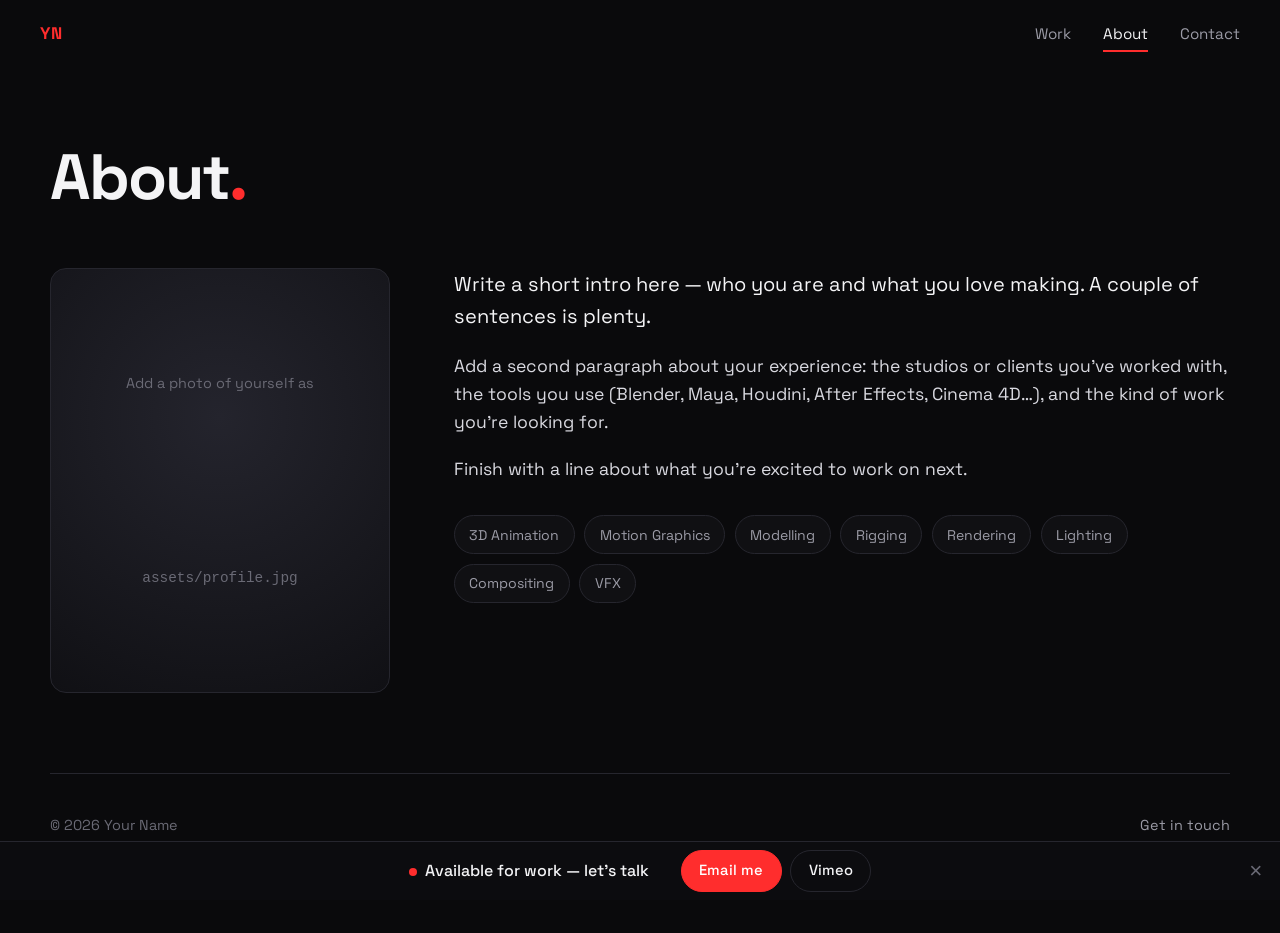
==== about.html @ b425b4e5 "initial push" ====
<!DOCTYPE html>
<html lang="en">
<head>
  <meta charset="UTF-8" />
  <meta name="viewport" content="width=device-width, initial-scale=1.0" />
  <title>About — Your Name</title>
  <meta name="description" content="About me — animation, motion graphics, modelling, rigging and rendering." />
  <link rel="icon" href="assets/favicon.svg" type="image/svg+xml" />
  <link rel="preconnect" href="https://fonts.googleapis.com" />
  <link rel="preconnect" href="https://fonts.gstatic.com" crossorigin />
  <link href="https://fonts.googleapis.com/css2?family=Space+Grotesk:wght@400;500;700&display=swap" rel="stylesheet" />
  <link rel="stylesheet" href="css/styles.css" />
</head>
<body>

  <nav class="nav scrolled">
    <a class="nav__brand" href="index.html"><span data-site="initials">KD</span></a>
    <div class="nav__links">
      <a href="index.html#work">Work</a>
      <a href="about.html" aria-current="page">About</a>
      <a href="contact.html">Contact</a>
    </div>
  </nav>

  <main>
    <section class="page wrap">
      <h1 class="page__title">About<span>.</span></h1>

      <div class="about">
        <div class="about__photo" id="about-photo">
          <div class="fallback">Add a photo of yourself as <code>assets/profile.jpg</code></div>
        </div>
        <div class="about__body" id="about-body">
          <!-- paragraphs + skills injected from content.js -->
        </div>
      </div>
    </section>

    <footer class="footer wrap">
      <span>© <span data-site="year" data-year="2026">2026</span> <span data-site="name">Your Name</span></span>
      <a data-site="email" data-label="Get in touch" href="#">Get in touch</a>
    </footer>
  </main>

  <!-- Sticky contact banner -->
  <div class="cbanner" id="cbanner">
    <span class="cbanner__msg"><span class="dot"></span>Available for work — let's talk</span>
    <div class="cbanner__actions">
      <a class="primary" data-site="email" data-label="Email me" href="#">Email me</a>
      <a data-social="vimeo" href="#" target="_blank" rel="noopener" hidden>Vimeo</a>
      <a data-social="instagram" href="#" target="_blank" rel="noopener" hidden>Instagram</a>
      <a data-social="linkedin" href="#" target="_blank" rel="noopener" hidden>LinkedIn</a>
    </div>
    <button class="cbanner__close" aria-label="Dismiss banner">&times;</button>
  </div>

  <script src="content.js"></script>
  <script src="js/main.js"></script>
</body>
</html>
---- css/styles.css ----
/* ============================================================================
   kd-website — original stylesheet
   Dark, cinematic portfolio theme built to make video pop.
   ========================================================================== */

/* ---- Design tokens -------------------------------------------------------- */
:root {
  --bg:        #0a0a0c;
  --bg-soft:   #101013;
  --card:      #141418;
  --card-hover:#191920;
  --border:    #26262e;
  --text:      #f4f4f6;
  --muted:     #9b9ba6;
  --faint:     #6a6a75;
  --accent:    #ff2d2d;   /* the signature red */
  --accent-2:  #ff5a4d;
  --radius:    16px;
  --maxw:      1180px;
  --banner-h:  56px;
  --font:      "Space Grotesk", system-ui, -apple-system, "Segoe UI", Roboto, sans-serif;
}

/* ---- Reset ---------------------------------------------------------------- */
*,
*::before,
*::after { box-sizing: border-box; }

html { scroll-behavior: smooth; }

/* hidden must always win, even over display:flex/grid rules below */
[hidden] { display: none !important; }

body {
  margin: 0;
  font-family: var(--font);
  background: var(--bg);
  color: var(--text);
  line-height: 1.6;
  -webkit-font-smoothing: antialiased;
  overflow-x: hidden;
  /* room for the fixed contact banner */
  padding-bottom: var(--banner-h);
}
body.banner-hidden { padding-bottom: 0; }

img { max-width: 100%; display: block; }

a { color: inherit; text-decoration: none; }

::selection { background: var(--accent); color: #fff; }

.wrap { width: min(100% - 2.5rem, var(--maxw)); margin-inline: auto; }

/* ---- Top navigation ------------------------------------------------------- */
.nav {
  position: fixed;
  inset: 0 0 auto 0;
  z-index: 40;
  display: flex;
  align-items: center;
  justify-content: space-between;
  padding: 1.1rem clamp(1.25rem, 4vw, 2.5rem);
  transition: background .3s ease, backdrop-filter .3s ease, border-color .3s ease;
  border-bottom: 1px solid transparent;
}
.nav.scrolled {
  background: rgba(10, 10, 12, .72);
  backdrop-filter: blur(14px);
  -webkit-backdrop-filter: blur(14px);
  border-bottom-color: var(--border);
}
.nav__brand {
  font-weight: 700;
  letter-spacing: .04em;
  font-size: 1.05rem;
}
.nav__brand span { color: var(--accent); }
.nav__links { display: flex; gap: clamp(1rem, 3vw, 2rem); }
.nav__links a {
  font-size: .95rem;
  color: var(--muted);
  position: relative;
  padding: .25rem 0;
  transition: color .2s ease;
}
.nav__links a::after {
  content: "";
  position: absolute;
  left: 0; bottom: -2px;
  width: 100%; height: 2px;
  background: var(--accent);
  transform: scaleX(0);
  transform-origin: left;
  transition: transform .25s ease;
}
.nav__links a:hover,
.nav__links a[aria-current="page"] { color: var(--text); }
.nav__links a:hover::after,
.nav__links a[aria-current="page"]::after { transform: scaleX(1); }

/* ---- Hero ----------------------------------------------------------------- */
.hero {
  position: relative;
  min-height: 88vh;              /* < 100vh so the work below "peeks" up */
  display: grid;
  place-items: center;
  text-align: center;
  padding: 6rem 1.25rem 4rem;
  overflow: hidden;
}
/* soft cinematic glow behind the name */
.hero::before {
  content: "";
  position: absolute;
  inset: 0;
  background:
    radial-gradient(60% 55% at 50% 38%, rgba(255, 45, 45, .16), transparent 70%),
    radial-gradient(90% 90% at 50% 10%, rgba(60, 70, 120, .18), transparent 60%);
  pointer-events: none;
}
/* fade the bottom into the page so videos emerge */
.hero::after {
  content: "";
  position: absolute;
  left: 0; right: 0; bottom: 0;
  height: 22vh;
  background: linear-gradient(to bottom, transparent, var(--bg));
  pointer-events: none;
}
.hero__inner { position: relative; z-index: 2; }
.hero__name {
  margin: 0;
  font-weight: 700;
  letter-spacing: -0.03em;
  line-height: .95;
  font-size: clamp(3.2rem, 13vw, 9.5rem);
  background: linear-gradient(180deg, #ffffff 0%, #c9c9d4 100%);
  -webkit-background-clip: text;
  background-clip: text;
  color: transparent;
}
.hero__tag {
  margin: 1.4rem auto 0;
  max-width: 40ch;
  font-size: clamp(1.05rem, 2.6vw, 1.6rem);
  font-weight: 400;
  color: var(--muted);
}

/* big red scroll arrow */
.scroll-cue {
  position: absolute;
  left: 50%;
  bottom: clamp(1.5rem, 6vh, 3rem);
  transform: translateX(-50%);
  z-index: 3;
  display: grid;
  place-items: center;
  width: 64px; height: 64px;
  color: var(--accent);
  animation: bob 1.6s ease-in-out infinite;
}
.scroll-cue svg { width: 100%; height: 100%; filter: drop-shadow(0 0 14px rgba(255, 45, 45, .55)); }
.scroll-cue:hover { color: var(--accent-2); }
@keyframes bob {
  0%, 100% { transform: translate(-50%, 0); }
  50%      { transform: translate(-50%, 12px); }
}

/* ---- Section heading ------------------------------------------------------ */
.section-head {
  display: flex;
  align-items: baseline;
  gap: 1rem;
  margin: 0 0 2.5rem;
}
.section-head h2 {
  margin: 0;
  font-size: clamp(1.4rem, 4vw, 2.1rem);
  font-weight: 700;
  letter-spacing: -0.01em;
}
.section-head .count { color: var(--faint); font-size: 1rem; }

/* ---- Work / reel feed ----------------------------------------------------- */
.work { padding: clamp(2rem, 6vh, 4rem) 0 5rem; }

.feed {
  display: flex;
  flex-direction: column;
  gap: clamp(3rem, 8vh, 6rem);
}

.reel {
  display: grid;
  grid-template-columns: minmax(0, 1.5fr) minmax(0, 1fr);
  gap: clamp(1.5rem, 4vw, 3.5rem);
  align-items: center;
}
.reel.alt .reel__media { order: 2; }   /* alternate sides for rhythm */

.reel__media {
  position: relative;
  width: 100%;
  border-radius: var(--radius);
  overflow: hidden;
  background: var(--card);
  border: 1px solid var(--border);
  box-shadow: 0 24px 60px -30px rgba(0, 0, 0, .8);
  cursor: pointer;
  transition: transform .35s ease, border-color .35s ease, box-shadow .35s ease;
}
.reel__media:hover {
  transform: translateY(-4px);
  border-color: #3a3a46;
  box-shadow: 0 34px 70px -28px rgba(0, 0, 0, .9);
}
/* aspect ratios per orientation */
.reel__frame { position: relative; width: 100%; }
.is-landscape .reel__frame { aspect-ratio: 16 / 9; }
.is-square    .reel__frame { aspect-ratio: 1 / 1; }
.is-portrait  .reel__frame { aspect-ratio: 9 / 16; }
/* keep tall videos from dominating */
.is-portrait  .reel__media { max-width: 400px; }
.is-portrait.reel { align-items: center; }

.reel__frame iframe,
.reel__frame .placeholder {
  position: absolute;
  inset: 0;
  width: 100%;
  height: 100%;
  border: 0;
}
.placeholder {
  display: grid;
  place-items: center;
  background:
    radial-gradient(circle at 50% 40%, #22222b, #0f0f13);
  color: var(--faint);
}
.placeholder svg { width: 46px; height: 46px; opacity: .5; }

/* little "play with sound" hint */
.reel__media .sound-hint {
  position: absolute;
  right: 12px; bottom: 12px;
  z-index: 3;
  display: inline-flex;
  align-items: center;
  gap: .4rem;
  padding: .4rem .7rem;
  font-size: .8rem;
  color: #fff;
  background: rgba(0, 0, 0, .55);
  border: 1px solid rgba(255, 255, 255, .18);
  border-radius: 999px;
  backdrop-filter: blur(6px);
  opacity: 0;
  transition: opacity .25s ease;
  pointer-events: none;
}
.reel__media:hover .sound-hint { opacity: 1; }

.reel__text .kicker {
  display: inline-block;
  font-size: .78rem;
  letter-spacing: .16em;
  text-transform: uppercase;
  color: var(--accent);
  margin-bottom: .6rem;
}
.reel__text h3 {
  margin: 0 0 .6rem;
  font-size: clamp(1.3rem, 3vw, 1.9rem);
  font-weight: 700;
  letter-spacing: -0.01em;
}
.reel__text p { margin: 0; color: var(--muted); font-size: 1.02rem; }

/* ---- Generic page content (about / contact) ------------------------------- */
.page { padding: clamp(7rem, 14vh, 10rem) 0 5rem; }
.page__title {
  font-size: clamp(2.2rem, 7vw, 4rem);
  font-weight: 700;
  letter-spacing: -0.03em;
  margin: 0 0 2.5rem;
}
.page__title span { color: var(--accent); }

/* About layout */
.about {
  display: grid;
  grid-template-columns: minmax(0, 340px) minmax(0, 1fr);
  gap: clamp(2rem, 5vw, 4.5rem);
  align-items: start;
}
.about__photo {
  border-radius: var(--radius);
  overflow: hidden;
  border: 1px solid var(--border);
  background:
    radial-gradient(circle at 50% 35%, #24242d, #101014);
  aspect-ratio: 4 / 5;
}
.about__photo img { width: 100%; height: 100%; object-fit: cover; }
.about__photo .fallback {
  width: 100%; height: 100%;
  display: grid; place-items: center;
  color: var(--faint); text-align: center; padding: 1rem; font-size: .9rem;
}
.about__body p { font-size: 1.1rem; color: #d9d9e0; margin: 0 0 1.2rem; }
.about__body p:first-child { font-size: 1.25rem; color: var(--text); }

.tags { display: flex; flex-wrap: wrap; gap: .6rem; margin-top: 2rem; }
.tag {
  font-size: .88rem;
  padding: .45rem .9rem;
  border: 1px solid var(--border);
  border-radius: 999px;
  color: var(--muted);
  background: var(--bg-soft);
}

/* Contact page */
.contact-grid {
  display: grid;
  grid-template-columns: minmax(0, 1fr) minmax(0, 1fr);
  gap: clamp(2rem, 5vw, 4rem);
  align-items: start;
}
.contact-lead { font-size: 1.25rem; color: #d9d9e0; max-width: 40ch; }
.contact-list { list-style: none; padding: 0; margin: 2rem 0 0; display: grid; gap: 1rem; }
.contact-list a {
  display: flex;
  align-items: center;
  justify-content: space-between;
  gap: 1rem;
  padding: 1.1rem 1.3rem;
  border: 1px solid var(--border);
  border-radius: var(--radius);
  background: var(--card);
  font-size: 1.05rem;
  transition: border-color .25s ease, background .25s ease, transform .25s ease;
}
.contact-list a:hover {
  border-color: var(--accent);
  background: var(--card-hover);
  transform: translateX(4px);
}
.contact-list .arrow { color: var(--accent); }
.contact-email-big {
  display: inline-block;
  margin-top: .5rem;
  font-size: clamp(1.4rem, 4vw, 2.4rem);
  font-weight: 700;
  letter-spacing: -0.02em;
  color: var(--text);
  border-bottom: 3px solid var(--accent);
  padding-bottom: .2rem;
}

/* ---- Sticky contact banner ------------------------------------------------ */
.cbanner {
  position: fixed;
  inset: auto 0 0 0;
  z-index: 50;
  min-height: var(--banner-h);
  display: flex;
  align-items: center;
  justify-content: center;
  gap: clamp(.75rem, 3vw, 2rem);
  flex-wrap: wrap;
  padding: .5rem clamp(1rem, 4vw, 2.5rem);
  background: rgba(14, 14, 17, .92);
  backdrop-filter: blur(14px);
  -webkit-backdrop-filter: blur(14px);
  border-top: 1px solid var(--border);
  transition: transform .35s ease;
}
.cbanner.hidden { transform: translateY(110%); }
.cbanner__msg { font-weight: 500; }
.cbanner__msg .dot {
  display: inline-block;
  width: 8px; height: 8px;
  border-radius: 50%;
  background: var(--accent);
  margin-right: .5rem;
  box-shadow: 0 0 0 0 rgba(255, 45, 45, .6);
  animation: pulse 2s infinite;
}
@keyframes pulse {
  0%   { box-shadow: 0 0 0 0 rgba(255, 45, 45, .55); }
  70%  { box-shadow: 0 0 0 10px rgba(255, 45, 45, 0); }
  100% { box-shadow: 0 0 0 0 rgba(255, 45, 45, 0); }
}
.cbanner__actions { display: flex; gap: .5rem; flex-wrap: wrap; }
.cbanner__actions a {
  padding: .5rem 1.1rem;
  border-radius: 999px;
  font-size: .92rem;
  font-weight: 500;
  border: 1px solid var(--border);
  transition: background .2s ease, border-color .2s ease, color .2s ease;
}
.cbanner__actions a.primary { background: var(--accent); border-color: var(--accent); color: #fff; }
.cbanner__actions a.primary:hover { background: var(--accent-2); border-color: var(--accent-2); }
.cbanner__actions a:not(.primary):hover { border-color: var(--muted); color: var(--text); }
.cbanner__close {
  position: absolute;
  right: .6rem; top: 50%;
  transform: translateY(-50%);
  background: none; border: 0;
  color: var(--faint);
  font-size: 1.4rem;
  line-height: 1;
  cursor: pointer;
  padding: .3rem .5rem;
}
.cbanner__close:hover { color: var(--text); }

/* ---- Footer --------------------------------------------------------------- */
.footer {
  border-top: 1px solid var(--border);
  padding: 2.5rem 0;
  color: var(--faint);
  font-size: .9rem;
  display: flex;
  justify-content: space-between;
  flex-wrap: wrap;
  gap: 1rem;
}
.footer a { color: var(--muted); }
.footer a:hover { color: var(--text); }

/* ---- Lightbox (click a reel to watch with sound) -------------------------- */
.lightbox {
  position: fixed;
  inset: 0;
  z-index: 80;
  display: none;
  place-items: center;
  padding: clamp(1rem, 4vw, 3rem);
  background: rgba(0, 0, 0, .88);
  backdrop-filter: blur(6px);
}
.lightbox.open { display: grid; }
.lightbox__inner {
  position: relative;
  width: min(100%, 1100px);
}
.lightbox__frame {
  position: relative;
  width: 100%;
  aspect-ratio: 16 / 9;
  background: #000;
  border-radius: 12px;
  overflow: hidden;
}
.lightbox__frame.portrait { aspect-ratio: 9 / 16; max-width: 440px; margin-inline: auto; }
.lightbox__frame.square   { aspect-ratio: 1 / 1;  max-width: 700px; margin-inline: auto; }
.lightbox__frame iframe { position: absolute; inset: 0; width: 100%; height: 100%; border: 0; }
.lightbox__close {
  position: absolute;
  top: -3rem; right: 0;
  background: none; border: 0;
  color: #fff; font-size: 2rem; line-height: 1;
  cursor: pointer;
}
.lightbox__close:hover { color: var(--accent); }

/* ---- Responsive ----------------------------------------------------------- */
@media (max-width: 820px) {
  .reel,
  .reel.alt { grid-template-columns: 1fr; }
  .reel.alt .reel__media { order: 0; }
  .is-portrait .reel__media { max-width: 320px; margin-inline: auto; }
  .about { grid-template-columns: 1fr; }
  .about__photo { max-width: 320px; }
  .contact-grid { grid-template-columns: 1fr; }
  .nav__brand { display: none; }         /* keep the hero clean on phones */
  .cbanner__close { display: none; }      /* keep banner tidy on phones */
}

@media (prefers-reduced-motion: reduce) {
  * { animation: none !important; scroll-behavior: auto !important; }
}
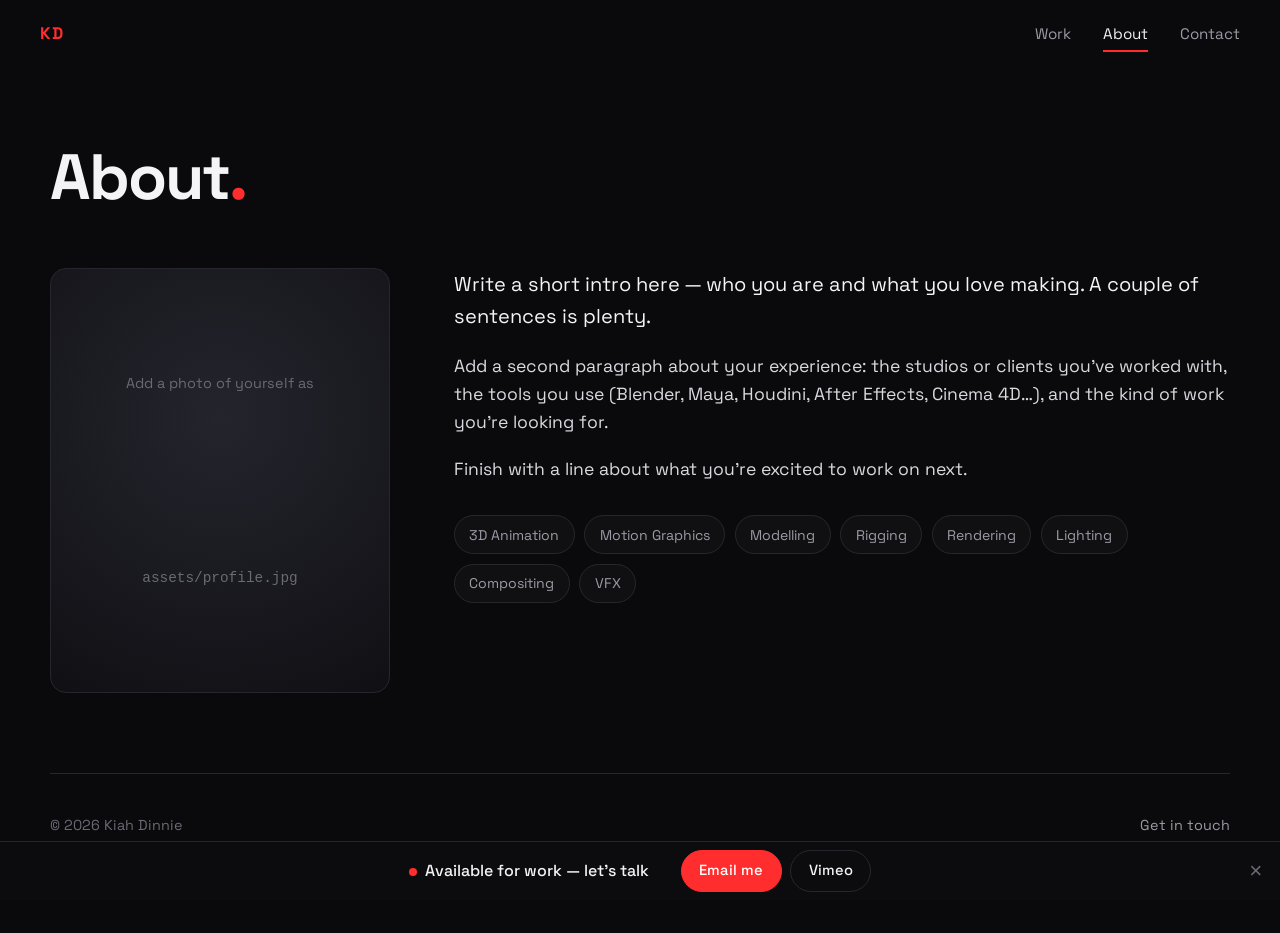
==== commit 1246ddd4: "update" ====
--- a/about.html
+++ b/about.html
@@ -3,7 +3,7 @@
 <head>
   <meta charset="UTF-8" />
   <meta name="viewport" content="width=device-width, initial-scale=1.0" />
-  <title>About — Your Name</title>
+  <title>About — Kiah Dinnie</title>
   <meta name="description" content="About me — animation, motion graphics, modelling, rigging and rendering." />
   <link rel="icon" href="assets/favicon.svg" type="image/svg+xml" />
   <link rel="preconnect" href="https://fonts.googleapis.com" />
--- a/css/styles.css
+++ b/css/styles.css
@@ -147,6 +147,40 @@
   font-weight: 400;
   color: var(--muted);
 }
+
+/* --- decorative dotted name treatment (the i's in Kiah Dinnie) --- */
+.hero__name .word { display: inline-block; }
+.hero__name .imark {
+  position: relative;
+  display: inline-block;
+  /* the h1's gradient text-clip doesn't paint through this inline-block,
+     so give the i-stem an explicit near-white fill instead of transparent */
+  color: #ececf1;
+  -webkit-text-fill-color: #ececf1;
+}
+.hero__name .dot {
+  position: absolute;
+  left: 50%;
+  width: 0.14em;
+  height: 0.14em;
+  border-radius: 50%;
+  line-height: 0;
+}
+/* two dots ABOVE the dotless i in "Kiah" */
+.hero__name .imark--top .dot        { top: -0.01em; }
+.hero__name .imark--top .dot--red   { margin-left: -0.17em; }
+.hero__name .imark--top .dot--orange{ margin-left:  0.03em; }
+/* three dots BELOW the second i in "Dinnie" */
+.hero__name .imark--bottom .dot         { top: 0.86em; }
+.hero__name .imark--bottom .dot--yellow { margin-left: -0.27em; }
+.hero__name .imark--bottom .dot--green  { margin-left: -0.07em; }
+.hero__name .imark--bottom .dot--blue   { margin-left:  0.13em; }
+
+.dot--red    { background: #ff2d2d; }
+.dot--orange { background: #ff7a00; }
+.dot--yellow { background: #ffd21e; }
+.dot--green  { background: #34c759; }
+.dot--blue   { background: #2f8bff; }
 
 /* big red scroll arrow */
 .scroll-cue {
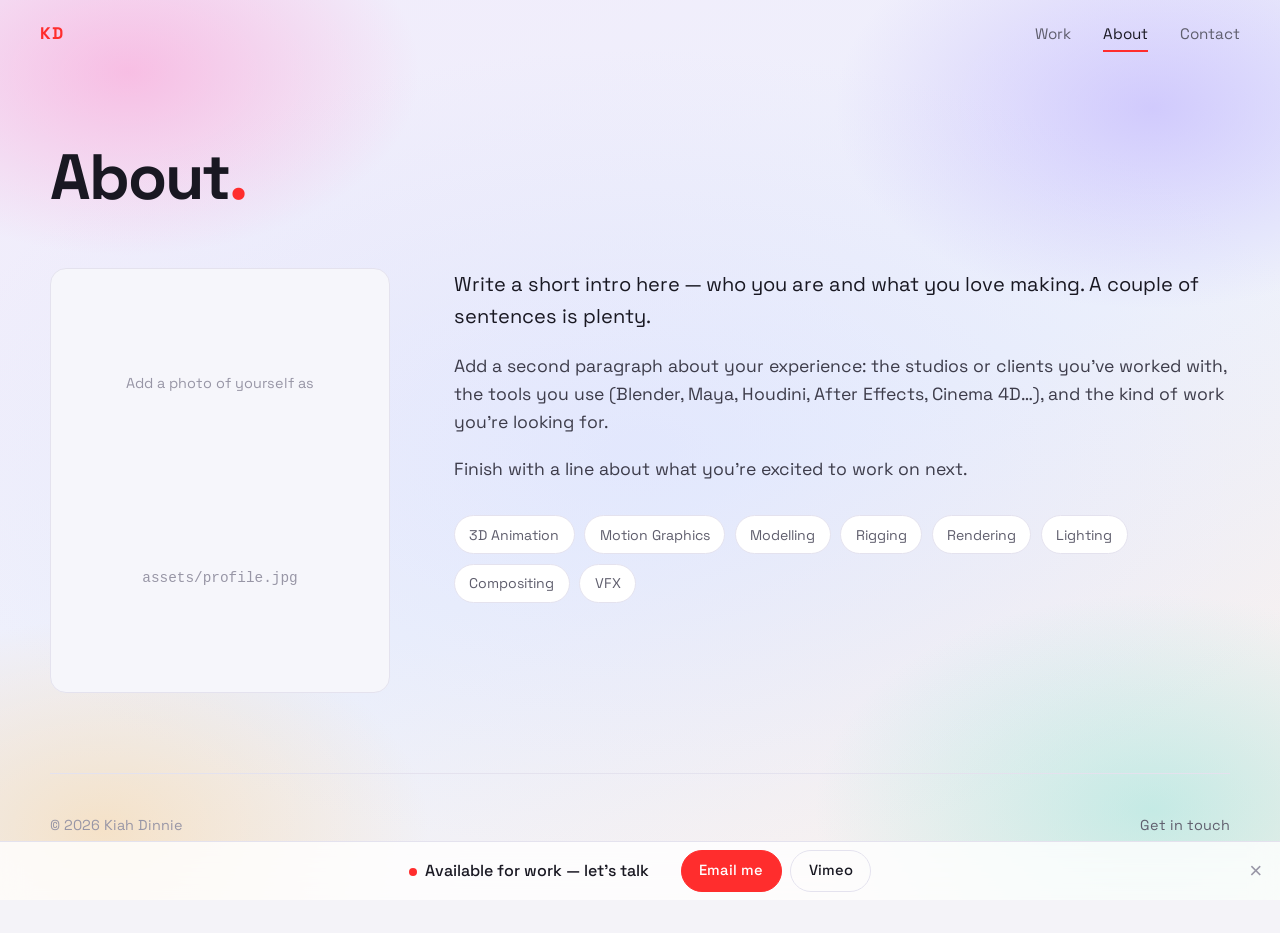
==== commit da32e319: "Theme swappable and background changable asset" ====
--- a/about.html
+++ b/about.html
@@ -1,5 +1,5 @@
 <!DOCTYPE html>
-<html lang="en">
+<html lang="en" data-theme="light">
 <head>
   <meta charset="UTF-8" />
   <meta name="viewport" content="width=device-width, initial-scale=1.0" />
--- a/css/styles.css
+++ b/css/styles.css
@@ -3,22 +3,74 @@
    Dark, cinematic portfolio theme built to make video pop.
    ========================================================================== */
 
-/* ---- Design tokens -------------------------------------------------------- */
-:root {
-  --bg:        #0a0a0c;
-  --bg-soft:   #101013;
-  --card:      #141418;
-  --card-hover:#191920;
-  --border:    #26262e;
-  --text:      #f4f4f6;
-  --muted:     #9b9ba6;
-  --faint:     #6a6a75;
-  --accent:    #ff2d2d;   /* the signature red */
-  --accent-2:  #ff5a4d;
+/* ============================================================================
+   THEME TOKENS — the main knobs for the whole site's look.
+   • To switch light ⇄ dark: set  theme: "light"  or  "dark"  in content.js
+     (no need to edit anything here).
+   • To recolour: change --accent (buttons/arrow), --name-* (the big name),
+     or --page-mesh (the colourful background) below.
+   ========================================================================== */
+:root {                               /* ---------- LIGHT (default) ---------- */
+  --bg:          #f4f3f8;   /* page base colour, under the colour mesh */
+  --bg-soft:     #ffffff;
+  --card:        #ffffff;   /* the panel each video sits on */
+  --card-hover:  #f6f6fb;
+  --border:      #e4e2ee;
+  --text:        #191822;   /* main text */
+  --text-soft:   #3d3c4a;   /* captions & body copy */
+  --muted:       #5f5e6d;   /* secondary text */
+  --faint:       #9896a6;
+  --accent:      #ff2d2d;   /* signature colour — buttons, arrow, highlights */
+  --accent-2:    #e21f1f;
+
+  --name-1:      #17161d;   /* the big name — gradient top */
+  --name-2:      #46444f;   /* the big name — gradient bottom */
+  --name-solid:  #201f28;   /* the i-stems in the name */
+  --name-shadow: rgba(0, 0, 0, .14);
+
+  --surface-blur: rgba(255, 255, 255, .80);   /* frosted nav + contact banner */
+  --hero-scrim:  245, 244, 248;               /* = --bg as R,G,B (for image/video heroes) */
+
+  /* the full-page colour mesh — original artwork; swap freely for any look */
+  --page-mesh:
+    radial-gradient(38% 34% at 10% 8%,  rgba(255, 133, 199, .45), transparent 60%),
+    radial-gradient(40% 36% at 90% 12%, rgba(168, 150, 255, .42), transparent 62%),
+    radial-gradient(44% 40% at 90% 90%, rgba(120, 225, 215, .40), transparent 60%),
+    radial-gradient(44% 40% at 8% 92%,  rgba(255, 205, 130, .42), transparent 58%),
+    radial-gradient(78% 62% at 50% 50%, rgba(200, 210, 255, .30), transparent 72%),
+    linear-gradient(155deg, #f2ecfb 0%, #edf1fc 55%, #fbf0ea 100%);
+
   --radius:    16px;
   --maxw:      1180px;
   --banner-h:  56px;
   --font:      "Space Grotesk", system-ui, -apple-system, "Segoe UI", Roboto, sans-serif;
+}
+
+:root[data-theme="dark"] {            /* ---------- DARK ---------- */
+  --bg:          #0a0a0c;
+  --bg-soft:     #101013;
+  --card:        #141418;
+  --card-hover:  #191920;
+  --border:      #26262e;
+  --text:        #f4f4f6;
+  --text-soft:   rgba(255, 255, 255, .84);
+  --muted:       #9b9ba6;
+  --faint:       #6a6a75;
+  --accent:      #ff2d2d;
+  --accent-2:    #ff5a4d;
+  --name-1:      #ffffff;
+  --name-2:      #d7d7e2;
+  --name-solid:  #ececf1;
+  --name-shadow: rgba(0, 0, 0, .40);
+  --surface-blur: rgba(12, 12, 15, .82);
+  --hero-scrim:  10, 10, 12;
+  --page-mesh:
+    radial-gradient(38% 34% at 10% 8%,  rgba(236, 33, 150, .55), transparent 60%),
+    radial-gradient(40% 36% at 90% 12%, rgba(128, 51, 245, .50), transparent 62%),
+    radial-gradient(44% 40% at 90% 90%, rgba(20, 200, 190, .45), transparent 60%),
+    radial-gradient(44% 40% at 8% 92%,  rgba(255, 176, 38, .42), transparent 58%),
+    radial-gradient(78% 62% at 50% 50%, rgba(52, 70, 232, .34), transparent 72%),
+    linear-gradient(155deg, #22155d 0%, #180f47 55%, #130d33 100%);
 }
 
 /* ---- Reset ---------------------------------------------------------------- */
@@ -65,7 +117,7 @@
   border-bottom: 1px solid transparent;
 }
 .nav.scrolled {
-  background: rgba(10, 10, 12, .72);
+  background: var(--surface-blur);
   backdrop-filter: blur(14px);
   -webkit-backdrop-filter: blur(14px);
   border-bottom-color: var(--border);
@@ -109,25 +161,40 @@
   padding: 6rem 1.25rem 4rem;
   overflow: hidden;
 }
-/* soft cinematic glow behind the name */
-.hero::before {
+/* vibrant colour-mesh behind the WHOLE page (original artwork). It's fixed to
+   the viewport so the colour fills every screenful as you scroll down. */
+body::before {
   content: "";
-  position: absolute;
+  position: fixed;
   inset: 0;
-  background:
-    radial-gradient(60% 55% at 50% 38%, rgba(255, 45, 45, .16), transparent 70%),
-    radial-gradient(90% 90% at 50% 10%, rgba(60, 70, 120, .18), transparent 60%);
+  z-index: -1;
   pointer-events: none;
-}
-/* fade the bottom into the page so videos emerge */
-.hero::after {
+  background: var(--page-mesh);
+}
+/* optional hero background asset (image or video) — sits above the page mesh,
+   below the name. Empty by default, so the page mesh shows through. */
+.hero__bg {
+  position: absolute;
+  inset: 0;
+  z-index: 0;
+  overflow: hidden;
+}
+.hero__bg--media { background-size: cover; background-position: center; }
+.hero__bg iframe {                     /* background video, scaled to cover */
+  position: absolute;
+  top: 50%; left: 50%;
+  width: 100vw; height: 56.25vw;
+  min-width: 177.78vh; min-height: 100vh;
+  transform: translate(-50%, -50%);
+  border: 0; pointer-events: none;
+}
+.hero__bg::after {                     /* legibility scrim; strength set inline via --hero-dim */
   content: "";
-  position: absolute;
-  left: 0; right: 0; bottom: 0;
-  height: 22vh;
-  background: linear-gradient(to bottom, transparent, var(--bg));
-  pointer-events: none;
-}
+  position: absolute; inset: 0;
+  background: rgba(var(--hero-scrim), 1);
+  opacity: var(--hero-dim, 0);
+}
+
 .hero__inner { position: relative; z-index: 2; }
 .hero__name {
   margin: 0;
@@ -135,28 +202,32 @@
   letter-spacing: -0.03em;
   line-height: .95;
   font-size: clamp(3.2rem, 13vw, 9.5rem);
-  background: linear-gradient(180deg, #ffffff 0%, #c9c9d4 100%);
+  background: linear-gradient(180deg, var(--name-1) 0%, var(--name-2) 100%);
   -webkit-background-clip: text;
   background-clip: text;
   color: transparent;
+  filter: drop-shadow(0 3px 26px var(--name-shadow));
 }
 .hero__tag {
   margin: 1.4rem auto 0;
   max-width: 40ch;
   font-size: clamp(1.05rem, 2.6vw, 1.6rem);
   font-weight: 400;
-  color: var(--muted);
+  color: var(--text-soft);
 }
 
 /* --- decorative dotted name treatment (the i's in Kiah Dinnie) --- */
 .hero__name .word { display: inline-block; }
+/* oversized initial capitals — bigger, with a little space after so the
+   dots beside the following "i" never touch the capital */
+.hero__name .cap { font-size: 1.18em; margin-right: 0.07em; }
 .hero__name .imark {
   position: relative;
   display: inline-block;
   /* the h1's gradient text-clip doesn't paint through this inline-block,
-     so give the i-stem an explicit near-white fill instead of transparent */
-  color: #ececf1;
-  -webkit-text-fill-color: #ececf1;
+     so give the i-stem an explicit fill instead of transparent */
+  color: var(--name-solid);
+  -webkit-text-fill-color: var(--name-solid);
 }
 .hero__name .dot {
   position: absolute;
@@ -166,11 +237,11 @@
   border-radius: 50%;
   line-height: 0;
 }
-/* two dots ABOVE the dotless i in "Kiah" */
-.hero__name .imark--top .dot        { top: -0.01em; }
-.hero__name .imark--top .dot--red   { margin-left: -0.17em; }
-.hero__name .imark--top .dot--orange{ margin-left:  0.03em; }
-/* three dots BELOW the second i in "Dinnie" */
+/* two dots ABOVE the dotless i in "Kiah" (nudged right for optical centring) */
+.hero__name .imark--top .dot        { top: 0.13em; }
+.hero__name .imark--top .dot--red   { margin-left: -0.13em; }
+.hero__name .imark--top .dot--orange{ margin-left:  0.07em; }
+/* three dots BELOW the second i in "Dinnie" — middle dot dead-centred on the stem */
 .hero__name .imark--bottom .dot         { top: 0.86em; }
 .hero__name .imark--bottom .dot--yellow { margin-left: -0.27em; }
 .hero__name .imark--bottom .dot--green  { margin-left: -0.07em; }
@@ -232,7 +303,14 @@
   gap: clamp(1.5rem, 4vw, 3.5rem);
   align-items: center;
 }
-.reel.alt .reel__media { order: 2; }   /* alternate sides for rhythm */
+.reel__media { grid-column: 1; grid-row: 1; }
+.reel__text  { grid-column: 2; grid-row: 1; }
+/* alternate the side for rhythm, but keep the video in the SAME-width track
+   every row (always the wider 1.5fr column) so all videos render identically.
+   grid-row:1 keeps the caption beside the video, not pushed to a new row. */
+.reel.alt { grid-template-columns: minmax(0, 1fr) minmax(0, 1.5fr); }
+.reel.alt .reel__media { grid-column: 2; grid-row: 1; }
+.reel.alt .reel__text  { grid-column: 1; grid-row: 1; }
 
 .reel__media {
   position: relative;
@@ -247,8 +325,8 @@
 }
 .reel__media:hover {
   transform: translateY(-4px);
-  border-color: #3a3a46;
-  box-shadow: 0 34px 70px -28px rgba(0, 0, 0, .9);
+  border-color: var(--muted);
+  box-shadow: 0 34px 70px -28px rgba(0, 0, 0, .5);
 }
 /* aspect ratios per orientation */
 .reel__frame { position: relative; width: 100%; }
@@ -270,14 +348,13 @@
 .placeholder {
   display: grid;
   place-items: center;
-  background:
-    radial-gradient(circle at 50% 40%, #22222b, #0f0f13);
+  background: var(--card-hover);
   color: var(--faint);
 }
 .placeholder svg { width: 46px; height: 46px; opacity: .5; }
 
-/* little "play with sound" hint */
-.reel__media .sound-hint {
+/* little "tap to enlarge" hint */
+.reel__media .zoom-hint {
   position: absolute;
   right: 12px; bottom: 12px;
   z-index: 3;
@@ -295,7 +372,8 @@
   transition: opacity .25s ease;
   pointer-events: none;
 }
-.reel__media:hover .sound-hint { opacity: 1; }
+.reel__media .zoom-hint svg { width: 14px; height: 14px; flex: none; }
+.reel__media:hover .zoom-hint { opacity: 1; }
 
 .reel__text .kicker {
   display: inline-block;
@@ -311,7 +389,7 @@
   font-weight: 700;
   letter-spacing: -0.01em;
 }
-.reel__text p { margin: 0; color: var(--muted); font-size: 1.02rem; }
+.reel__text p { margin: 0; color: var(--text-soft); font-size: 1.02rem; }
 
 /* ---- Generic page content (about / contact) ------------------------------- */
 .page { padding: clamp(7rem, 14vh, 10rem) 0 5rem; }
@@ -334,8 +412,7 @@
   border-radius: var(--radius);
   overflow: hidden;
   border: 1px solid var(--border);
-  background:
-    radial-gradient(circle at 50% 35%, #24242d, #101014);
+  background: var(--card-hover);
   aspect-ratio: 4 / 5;
 }
 .about__photo img { width: 100%; height: 100%; object-fit: cover; }
@@ -344,7 +421,7 @@
   display: grid; place-items: center;
   color: var(--faint); text-align: center; padding: 1rem; font-size: .9rem;
 }
-.about__body p { font-size: 1.1rem; color: #d9d9e0; margin: 0 0 1.2rem; }
+.about__body p { font-size: 1.1rem; color: var(--text-soft); margin: 0 0 1.2rem; }
 .about__body p:first-child { font-size: 1.25rem; color: var(--text); }
 
 .tags { display: flex; flex-wrap: wrap; gap: .6rem; margin-top: 2rem; }
@@ -364,7 +441,7 @@
   gap: clamp(2rem, 5vw, 4rem);
   align-items: start;
 }
-.contact-lead { font-size: 1.25rem; color: #d9d9e0; max-width: 40ch; }
+.contact-lead { font-size: 1.25rem; color: var(--text-soft); max-width: 40ch; }
 .contact-list { list-style: none; padding: 0; margin: 2rem 0 0; display: grid; gap: 1rem; }
 .contact-list a {
   display: flex;
@@ -407,7 +484,7 @@
   gap: clamp(.75rem, 3vw, 2rem);
   flex-wrap: wrap;
   padding: .5rem clamp(1rem, 4vw, 2.5rem);
-  background: rgba(14, 14, 17, .92);
+  background: var(--surface-blur);
   backdrop-filter: blur(14px);
   -webkit-backdrop-filter: blur(14px);
   border-top: 1px solid var(--border);
@@ -508,7 +585,8 @@
 @media (max-width: 820px) {
   .reel,
   .reel.alt { grid-template-columns: 1fr; }
-  .reel.alt .reel__media { order: 0; }
+  .reel__media, .reel__text,
+  .reel.alt .reel__media, .reel.alt .reel__text { grid-column: 1; grid-row: auto; }
   .is-portrait .reel__media { max-width: 320px; margin-inline: auto; }
   .about { grid-template-columns: 1fr; }
   .about__photo { max-width: 320px; }
